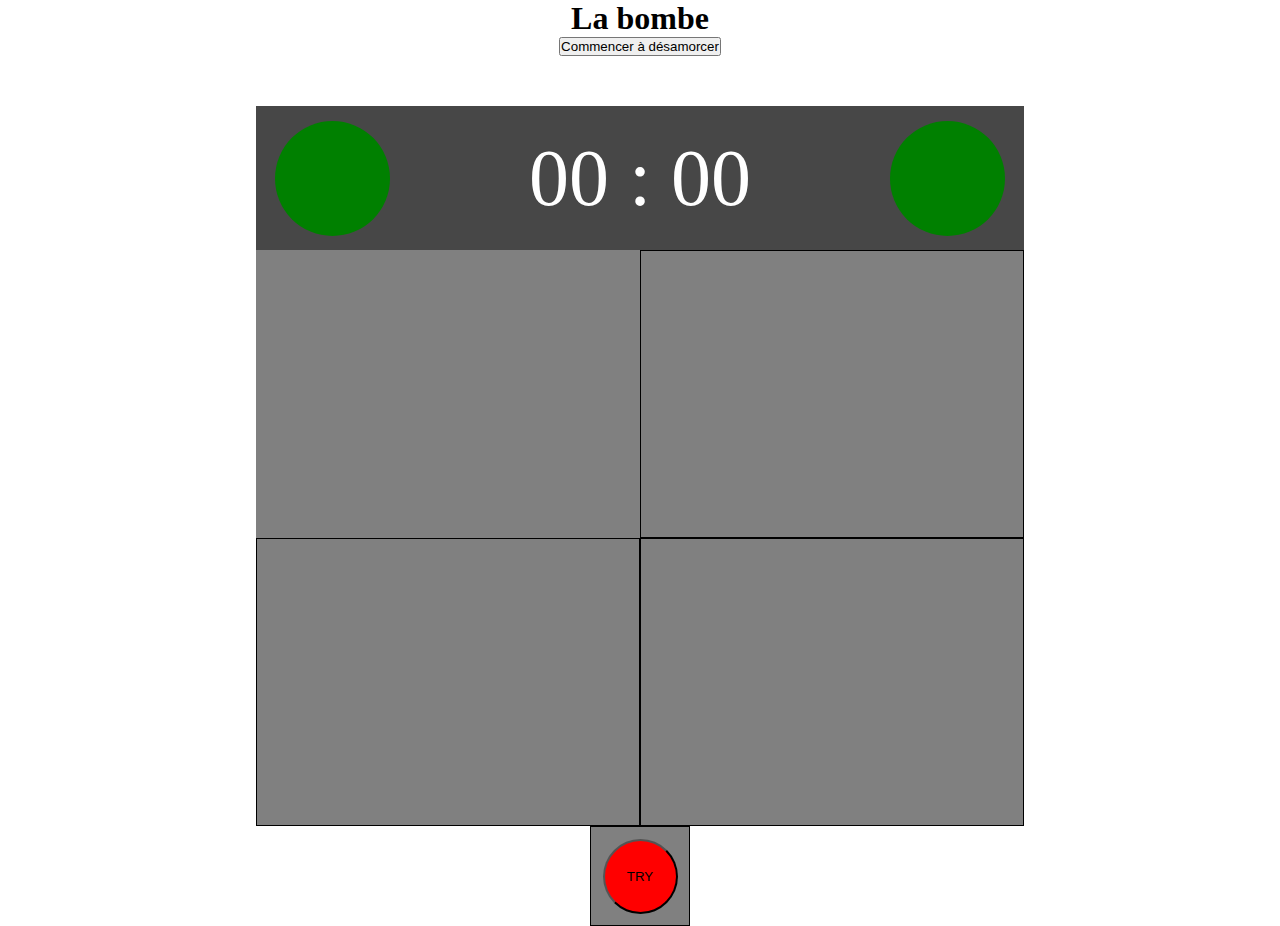
==== La bombe/index.html @ f5ac0a3e "Début de La bombe" ====
<!DOCTYPE html>
<html lang="fr">
<head>
    <meta charset="UTF-8">
    <meta name="viewport" content="width=device-width, initial-scale=1.0">
    <title>La bombe</title>

    <link rel="shortcut icon" href="./assets/img/112683.png" type="image/x-icon">
    <link rel="stylesheet" href="./style/index.css">
</head>
<body id="body">
    <header>
        <h1>La bombe</h1>
        <button id="startDefusing">Commencer à désamorcer</button>
    </header>
    <div class="bomb-container">
        <div class="bomb-header">
            <div class="left-light-container">
                <div class="left-light light"></div>
            </div>
            <div class="timer-container">
                <p class="timer">00 : 00</p>
            </div>
            <div class="right-light-container">
                <div class="right-light light"></div>
            </div>
        </div>
        <div class="module-container">
            <div class="module1 module">
                <p id="module1Question"></p>
                <input type="text" id="module1Answer">
                <button id="module1Submit">Valider votre réponse</button>
            </div>
            <div class="module2 module"></div>
            <div class="module3 module"></div>
            <div class="module4 module"></div>
        </div>
    </div>
    <div class="defuseBtn-container">
        <div class="submit-button">
            <button id="finalSubmit">TRY</button>
        </div>
    </div>


    <script src="./script.js"></script>
</body>
</html>
---- La bombe/style/index.css ----
* {
  margin: 0;
  padding: 0;
  -webkit-box-sizing: border-box;
          box-sizing: border-box;
}

body {
  height: 100vh;
  width: 100vw;
}

button {
  cursor: pointer;
}

header {
  display: -webkit-box;
  display: -ms-flexbox;
  display: flex;
  -webkit-box-align: center;
      -ms-flex-align: center;
          align-items: center;
  -webkit-box-pack: center;
      -ms-flex-pack: center;
          justify-content: center;
  -webkit-box-orient: vertical;
  -webkit-box-direction: normal;
      -ms-flex-direction: column;
          flex-direction: column;
}

.bomb-container {
  height: 80vh;
  width: 60vw;
  margin: 50px auto 0;
  background: grey;
}
.bomb-container .bomb-header {
  display: -webkit-box;
  display: -ms-flexbox;
  display: flex;
  -webkit-box-pack: justify;
      -ms-flex-pack: justify;
          justify-content: space-between;
  text-align: center;
  -webkit-box-align: center;
      -ms-flex-align: center;
          align-items: center;
  background: rgb(71, 71, 71);
  height: 20%;
}
.bomb-container .bomb-header .timer {
  color: white;
  font-size: 5rem;
}
.bomb-container .bomb-header .left-light-container {
  height: 100%;
  width: 20%;
  display: -webkit-box;
  display: -ms-flexbox;
  display: flex;
  -webkit-box-align: center;
      -ms-flex-align: center;
          align-items: center;
  -webkit-box-pack: center;
      -ms-flex-pack: center;
          justify-content: center;
}
.bomb-container .bomb-header .left-light-container .left-light {
  height: 115px;
  width: 115px;
  margin: 0 auto;
  border-radius: 100px;
  background: green;
}
.bomb-container .bomb-header .right-light-container {
  height: 100%;
  width: 20%;
  display: -webkit-box;
  display: -ms-flexbox;
  display: flex;
  -webkit-box-align: center;
      -ms-flex-align: center;
          align-items: center;
  -webkit-box-pack: center;
      -ms-flex-pack: center;
          justify-content: center;
}
.bomb-container .bomb-header .right-light-container .right-light {
  height: 115px;
  width: 115px;
  margin: 0 auto;
  border-radius: 100px;
  background: green;
}
.bomb-container .module-container {
  height: 80%;
  width: 100%;
  display: grid;
  grid-template-columns: 1fr 1fr;
  grid-template-rows: 1fr 1fr;
}
.bomb-container .module-container .module {
  border: 1px solid black;
}
.bomb-container .module-container .module1 {
  display: -webkit-box;
  display: -ms-flexbox;
  display: flex;
  -webkit-box-align: center;
      -ms-flex-align: center;
          align-items: center;
  -webkit-box-pack: center;
      -ms-flex-pack: center;
          justify-content: center;
  font-size: 3rem;
  -webkit-box-orient: vertical;
  -webkit-box-direction: normal;
      -ms-flex-direction: column;
          flex-direction: column;
  opacity: 0;
}

.defuseBtn-container {
  display: -webkit-box;
  display: -ms-flexbox;
  display: flex;
  -webkit-box-align: center;
      -ms-flex-align: center;
          align-items: center;
  -webkit-box-pack: center;
      -ms-flex-pack: center;
          justify-content: center;
}
.defuseBtn-container .submit-button {
  display: -webkit-box;
  display: -ms-flexbox;
  display: flex;
  -webkit-box-align: center;
      -ms-flex-align: center;
          align-items: center;
  -webkit-box-pack: center;
      -ms-flex-pack: center;
          justify-content: center;
  border: 1px solid black;
  height: 100px;
  width: 100px;
  background: grey;
}
.defuseBtn-container .submit-button button {
  height: 75px;
  width: 75px;
  border-radius: 100px;
  background: red;
}/*# sourceMappingURL=index.css.map */
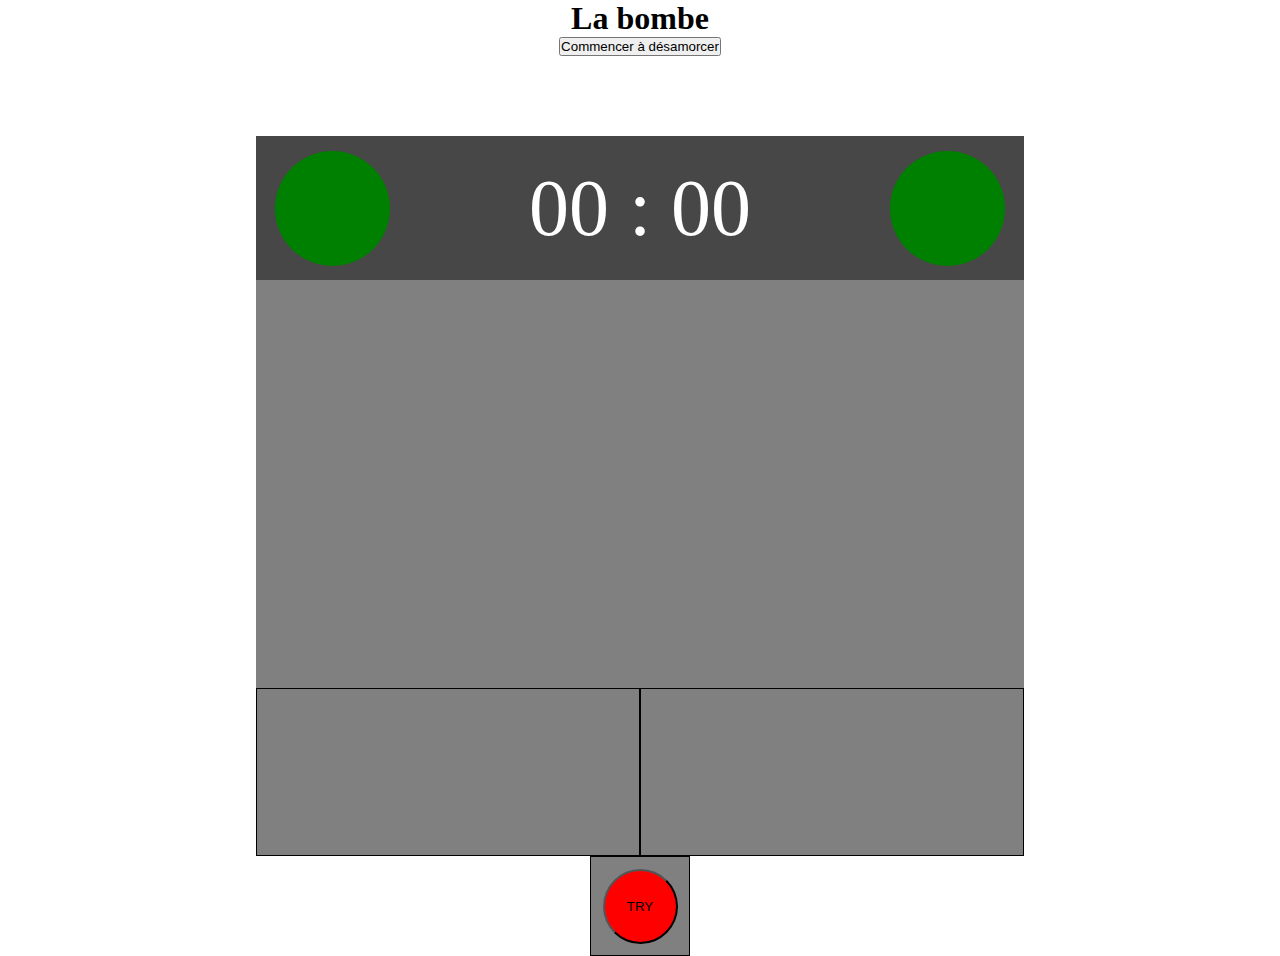
==== commit d00058ae: "Jour 2 - La bombe" ====
--- a/La bombe/index.html
+++ b/La bombe/index.html
@@ -5,13 +5,16 @@
     <meta name="viewport" content="width=device-width, initial-scale=1.0">
     <title>La bombe</title>
 
+
     <link rel="shortcut icon" href="./assets/img/112683.png" type="image/x-icon">
+    <link rel="stylesheet" href="https://cdnjs.cloudflare.com/ajax/libs/font-awesome/6.5.1/css/all.min.css" integrity="sha512-DTOQO9RWCH3ppGqcWaEA1BIZOC6xxalwEsw9c2QQeAIftl+Vegovlnee1c9QX4TctnWMn13TZye+giMm8e2LwA==" crossorigin="anonymous" referrerpolicy="no-referrer" />
     <link rel="stylesheet" href="./style/index.css">
 </head>
 <body id="body">
     <header>
         <h1>La bombe</h1>
         <button id="startDefusing">Commencer à désamorcer</button>
+        <span id="volume"><i class="fa-solid fa-volume-high"></i></span>
     </header>
     <div class="bomb-container">
         <div class="bomb-header">
@@ -31,7 +34,19 @@
                 <input type="text" id="module1Answer">
                 <button id="module1Submit">Valider votre réponse</button>
             </div>
-            <div class="module2 module"></div>
+            <div class="module2 module">
+                <div class="wire-img"></div>
+                <div class="checkbox">
+                    <input type="radio" name="wireRadio" id="redWire">
+                    <label for="redWire"> Couper le fil rouge</label>
+                    <input type="radio" name="wireRadio" id="blueWire">
+                    <label for="blueWire"> Couper le fil bleu</label>
+                    <input type="radio" name="wireRadio" id="pinkWire">
+                    <label for="pinkWire"> Couper le fil rose</label>
+                    <input type="radio" name="wireRadio" id="yellowWire">
+                    <label for="yellowWire"> Couper le fil jaune</label>
+                </div>
+            </div>
             <div class="module3 module"></div>
             <div class="module4 module"></div>
         </div>
--- a/La bombe/style/index.css
+++ b/La bombe/style/index.css
@@ -1,3 +1,4 @@
+@charset "UTF-8";
 * {
   margin: 0;
   padding: 0;
@@ -28,6 +29,11 @@
   -webkit-box-direction: normal;
       -ms-flex-direction: column;
           flex-direction: column;
+}
+header span {
+  margin: 15px;
+  font-size: 2rem;
+  cursor: pointer;
 }
 
 .bomb-container {
@@ -121,6 +127,24 @@
           flex-direction: column;
   opacity: 0;
 }
+.bomb-container .module-container .module2 {
+  opacity: 0;
+}
+.bomb-container .module-container .module2 .wire-img {
+  background: url(../assets/img/Fils\ connectés.png) center/contain no-repeat;
+  height: 350px;
+}
+.bomb-container .module-container .module2 .checkbox {
+  margin-top: 20px;
+  display: -webkit-box;
+  display: -ms-flexbox;
+  display: flex;
+  -ms-flex-pack: distribute;
+      justify-content: space-around;
+  -webkit-box-align: center;
+      -ms-flex-align: center;
+          align-items: center;
+}
 
 .defuseBtn-container {
   display: -webkit-box;
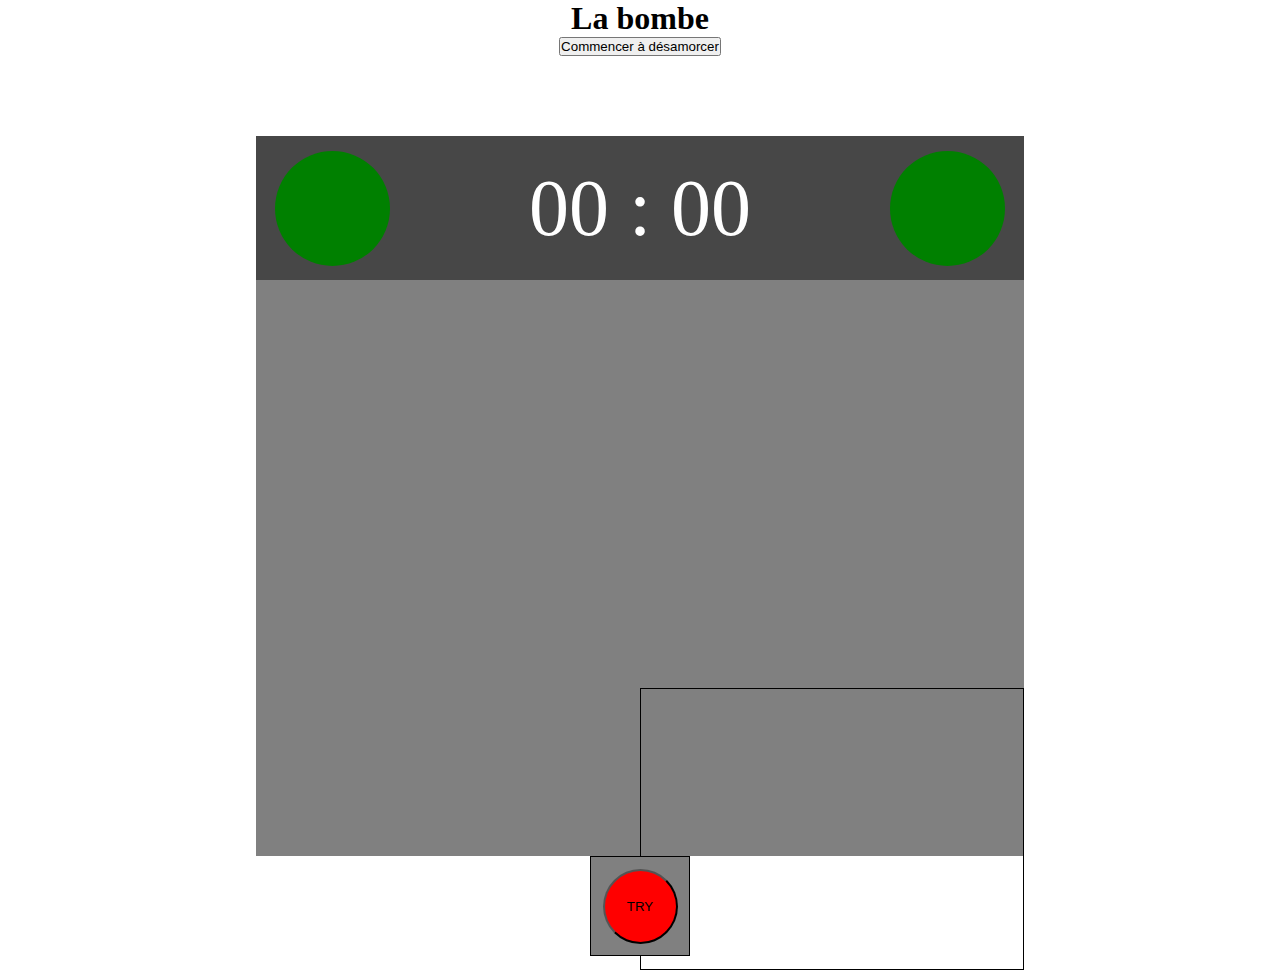
==== commit c7754eca: "module 3 done" ====
--- a/La bombe/index.html
+++ b/La bombe/index.html
@@ -47,7 +47,12 @@
                     <label for="yellowWire"> Couper le fil jaune</label>
                 </div>
             </div>
-            <div class="module3 module"></div>
+            <div class="module3 module">
+                <div class="module3Light-container">
+                    <div class="module3Light"></div>
+                </div>
+                <button id="module3Btn">PRESS</button>
+            </div>
             <div class="module4 module"></div>
         </div>
     </div>
--- a/La bombe/style/index.css
+++ b/La bombe/style/index.css
@@ -145,6 +145,47 @@
       -ms-flex-align: center;
           align-items: center;
 }
+.bomb-container .module-container .module3 {
+  display: -webkit-box;
+  display: -ms-flexbox;
+  display: flex;
+  -webkit-box-orient: vertical;
+  -webkit-box-direction: normal;
+      -ms-flex-direction: column;
+          flex-direction: column;
+  -webkit-box-align: center;
+      -ms-flex-align: center;
+          align-items: center;
+  -ms-flex-pack: distribute;
+      justify-content: space-around;
+  opacity: 0;
+}
+.bomb-container .module-container .module3 .module3Light-container {
+  height: 10%;
+  display: -webkit-box;
+  display: -ms-flexbox;
+  display: flex;
+  -webkit-box-align: center;
+      -ms-flex-align: center;
+          align-items: center;
+  -webkit-box-pack: center;
+      -ms-flex-pack: center;
+          justify-content: center;
+}
+.bomb-container .module-container .module3 .module3Light-container .module3Light {
+  height: 30px;
+  width: 30px;
+  border-radius: 100px;
+  border: 1px solid black;
+}
+.bomb-container .module-container .module3 button {
+  height: 250px;
+  width: 250px;
+  border-radius: 200px;
+  background: red;
+  font-size: 2rem;
+  color: white;
+}
 
 .defuseBtn-container {
   display: -webkit-box;
